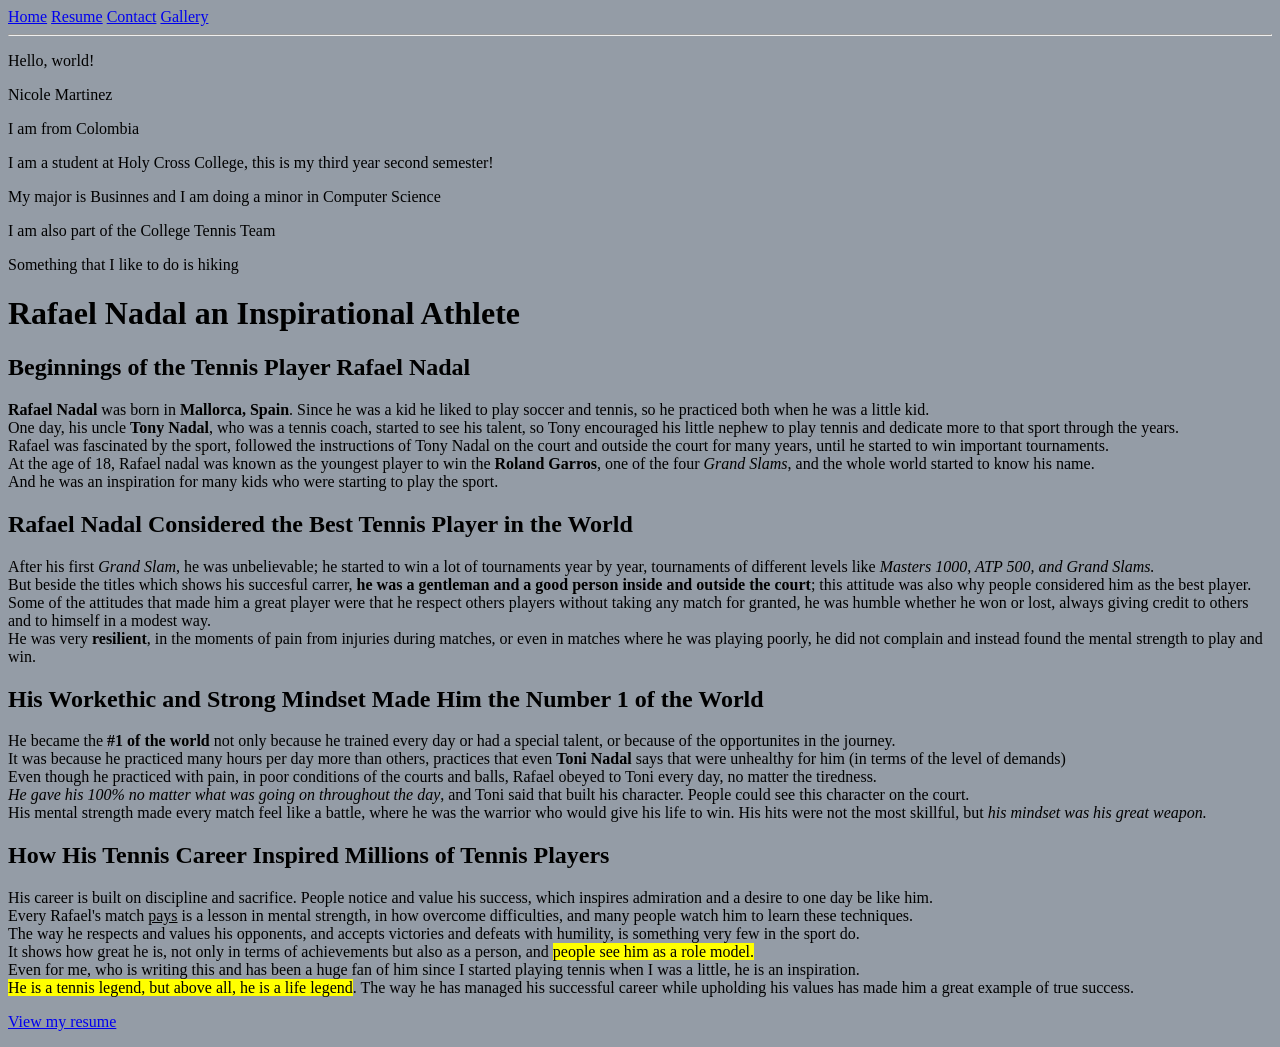
==== index.html @ 792463be "Merge branch 'Style.CSS-#5'" ====
<!DOCTYPE html>
<html>
   <head>
      <meta charset="UTF-8">
      <title>My Website</title>
      <link rel="icon" href="favicon.ico">
      <link rel="stylesheet" href="style.css">
   </head>
  <body>
    <nav>
      <a href="index.html">Home</a>
      <a href="resume.html">Resume</a>
      <a href="contact.html">Contact</a>
      <a href="gallery.html">Gallery</a>
    </nav>
    <hr>
    <p>Hello, world!</p>
    <p>Nicole Martinez</p>
    <p>I am from Colombia</p>
    <p>I am a student at Holy Cross College, this is my third year second semester!</p>
    <p>My major is Businnes and I am doing a minor in Computer Science</p>
    <p>I am also part of the College Tennis Team</p>
    <p>Something that I like to do is hiking</p>

    <h1>Rafael Nadal an Inspirational Athlete</h1>

    <section>
       <h2>Beginnings of the Tennis Player Rafael Nadal</h2>
       <p>
          <b>Rafael Nadal</b> was born in <b>Mallorca, Spain</b>. Since he was a kid he liked to play soccer and tennis, so he practiced both when he was a little kid.<br>
          One day, his uncle <b>Tony Nadal</b>, who was a tennis coach, started to see his talent, so Tony encouraged his little nephew to play tennis and dedicate more to that sport through the years.<br>
          Rafael was fascinated by the sport, followed the instructions of Tony Nadal on the court and outside the court for many years, until he started to win important tournaments.<br>
          At the age of 18, Rafael nadal was known as the youngest player to win the <strong>Roland Garros</strong>, one of the four <i>Grand Slams</i>, and the whole world started to know his name.<br>
          And he was an inspiration for many kids who were starting to play the sport.
       </p>
    </section>

    <section>
       <h2>Rafael Nadal Considered the Best Tennis Player in the World</h2>
       <p>
          After his first <i>Grand Slam</i>, he was unbelievable; he started to win a lot of tournaments year by year, tournaments of different levels like <i>Masters 1000, ATP 500, and Grand Slams.</i><br>
          But beside the titles which shows his succesful carrer, <strong>he was a gentleman and a good person inside and outside the court</strong>; this attitude was also why people considered him as the best player.<br>
          Some of the attitudes that made him a great player were that he respect others players without taking any match for granted, he was humble whether he won or lost, always giving credit to others and to himself in a modest way. <br>
          He was very <b>resilient</b>, in the moments of pain from injuries during matches, or even in matches where he was playing poorly, he did not complain and instead found the mental strength to play and win.
       </p>
    </section>

    <section>
       <h2>His Workethic and Strong Mindset Made Him the Number 1 of the World</h2>
       <p>
          He became the <b>#1 of the world </b> not only because he trained every day or had a special talent, or because of the opportunites in the journey. <br>
          It was because he practiced many hours per day more than others, practices that even <b>Toni Nadal</b> says that were unhealthy for him (in terms of the level of demands)<br>
          Even though he practiced with pain, in poor conditions of the courts and balls, Rafael obeyed to Toni every day, no matter the tiredness.<br>
          <em>He gave his 100% no matter what was going on throughout the day</em>, and Toni said that built his character. People could see this character on the court.<br>
          His mental strength made every match feel like a battle, where he was the warrior who would give his life to win. His hits were not the most skillful, but <em>his mindset was his great weapon.</em><br>
       </p>
    </section>

    <section>
       <h2>How His Tennis Career Inspired Millions of Tennis Players</h2>
       <p>
          His career is built on discipline and sacrifice. People notice and value his success, which inspires admiration and a desire to one day be like him.<br>
          Every Rafael's match <u>pays</u> is a lesson in mental strength, in how overcome difficulties, and many people watch him to learn these techniques.<br>
          The way he respects and values his opponents, and accepts victories and defeats with humility, is something very few in the sport do.<br>
          It shows how great he is, not only in terms of achievements but also as a person, and <mark>people see him as a role model.</mark><br>
          Even for me, who is writing this and has been a huge fan of him since I started playing tennis when I was a little, he is an inspiration.<br>
          <mark>He is a tennis legend, but above all, he is a life legend</mark>. The way he has managed his successful career while upholding his values has made him a great example of true success.
       </p>
    </section>
       <p>
    <a href="resume.html">View my resume</a>
       </p>

  </body>
</html>
---- style.css ----
body {
    background-color: #949ca6;
}
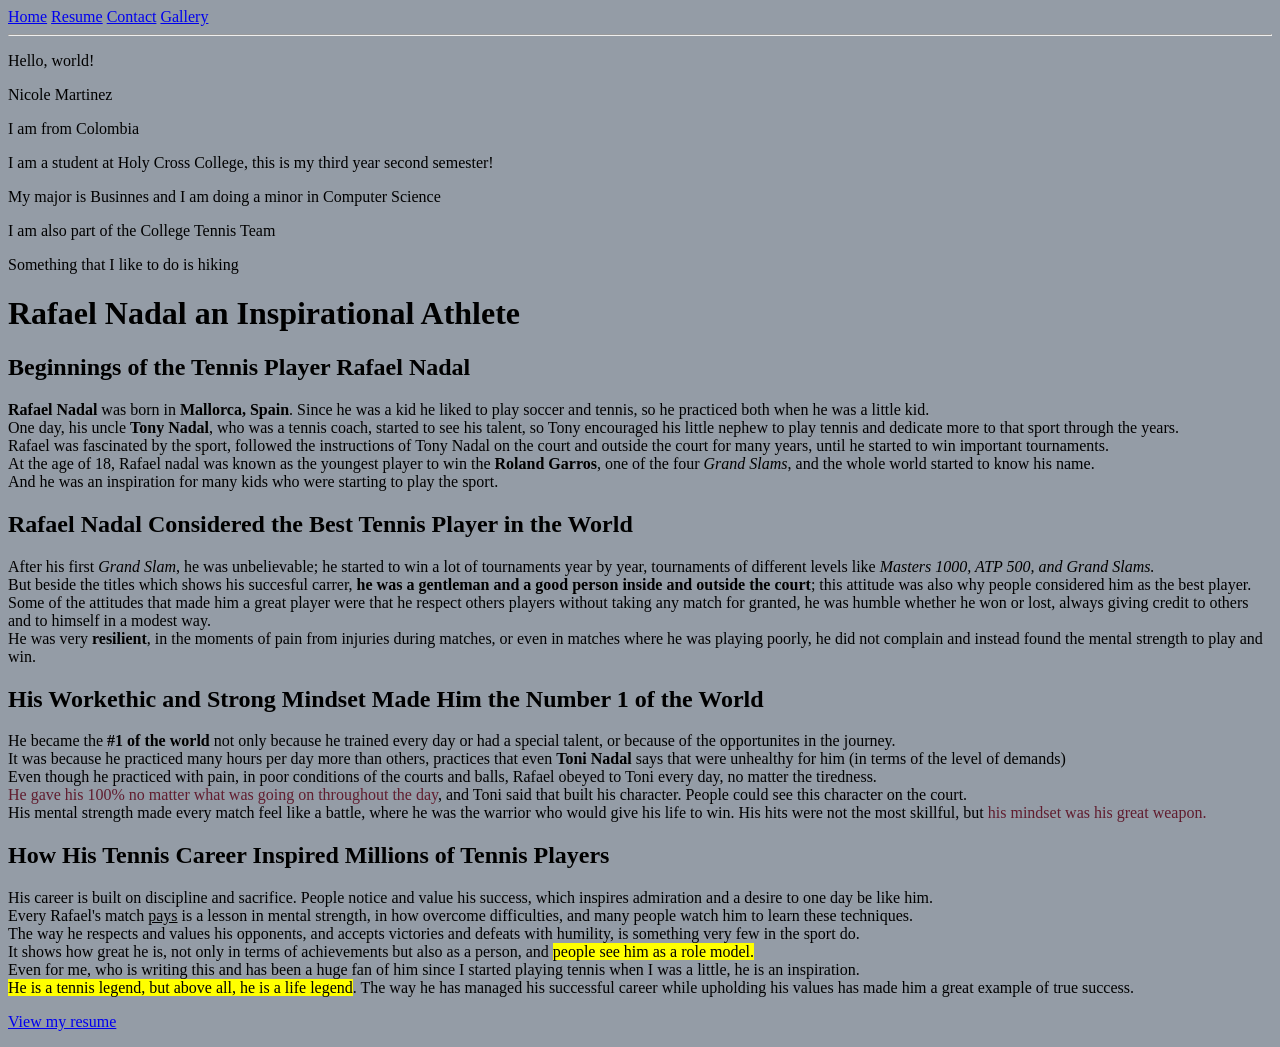
==== commit 792f17f9: "Correction of gallery.html and update css styling" ====
--- a/index.html
+++ b/index.html
@@ -7,13 +7,15 @@
       <link rel="stylesheet" href="style.css">
    </head>
   <body>
-    <nav>
+   <div class="container"></div>
+    <nav class="nav">
       <a href="index.html">Home</a>
       <a href="resume.html">Resume</a>
       <a href="contact.html">Contact</a>
       <a href="gallery.html">Gallery</a>
     </nav>
     <hr>
+    <div class="card">
     <p>Hello, world!</p>
     <p>Nicole Martinez</p>
     <p>I am from Colombia</p>
@@ -22,7 +24,7 @@
     <p>I am also part of the College Tennis Team</p>
     <p>Something that I like to do is hiking</p>
 
-    <h1>Rafael Nadal an Inspirational Athlete</h1>
+    <h1 id="page-title">Rafael Nadal an Inspirational Athlete</h1>
 
     <section>
        <h2>Beginnings of the Tennis Player Rafael Nadal</h2>
@@ -70,7 +72,8 @@
        <p>
     <a href="resume.html">View my resume</a>
        </p>
-
+    </div>
+   </div>
   </body>
 </html>
 
--- a/style.css
+++ b/style.css
@@ -1,3 +1,9 @@
 body {
     background-color: #949ca6;
 }
+
+em {
+    font-style: normal;
+    color: #601c2e;
+}
+
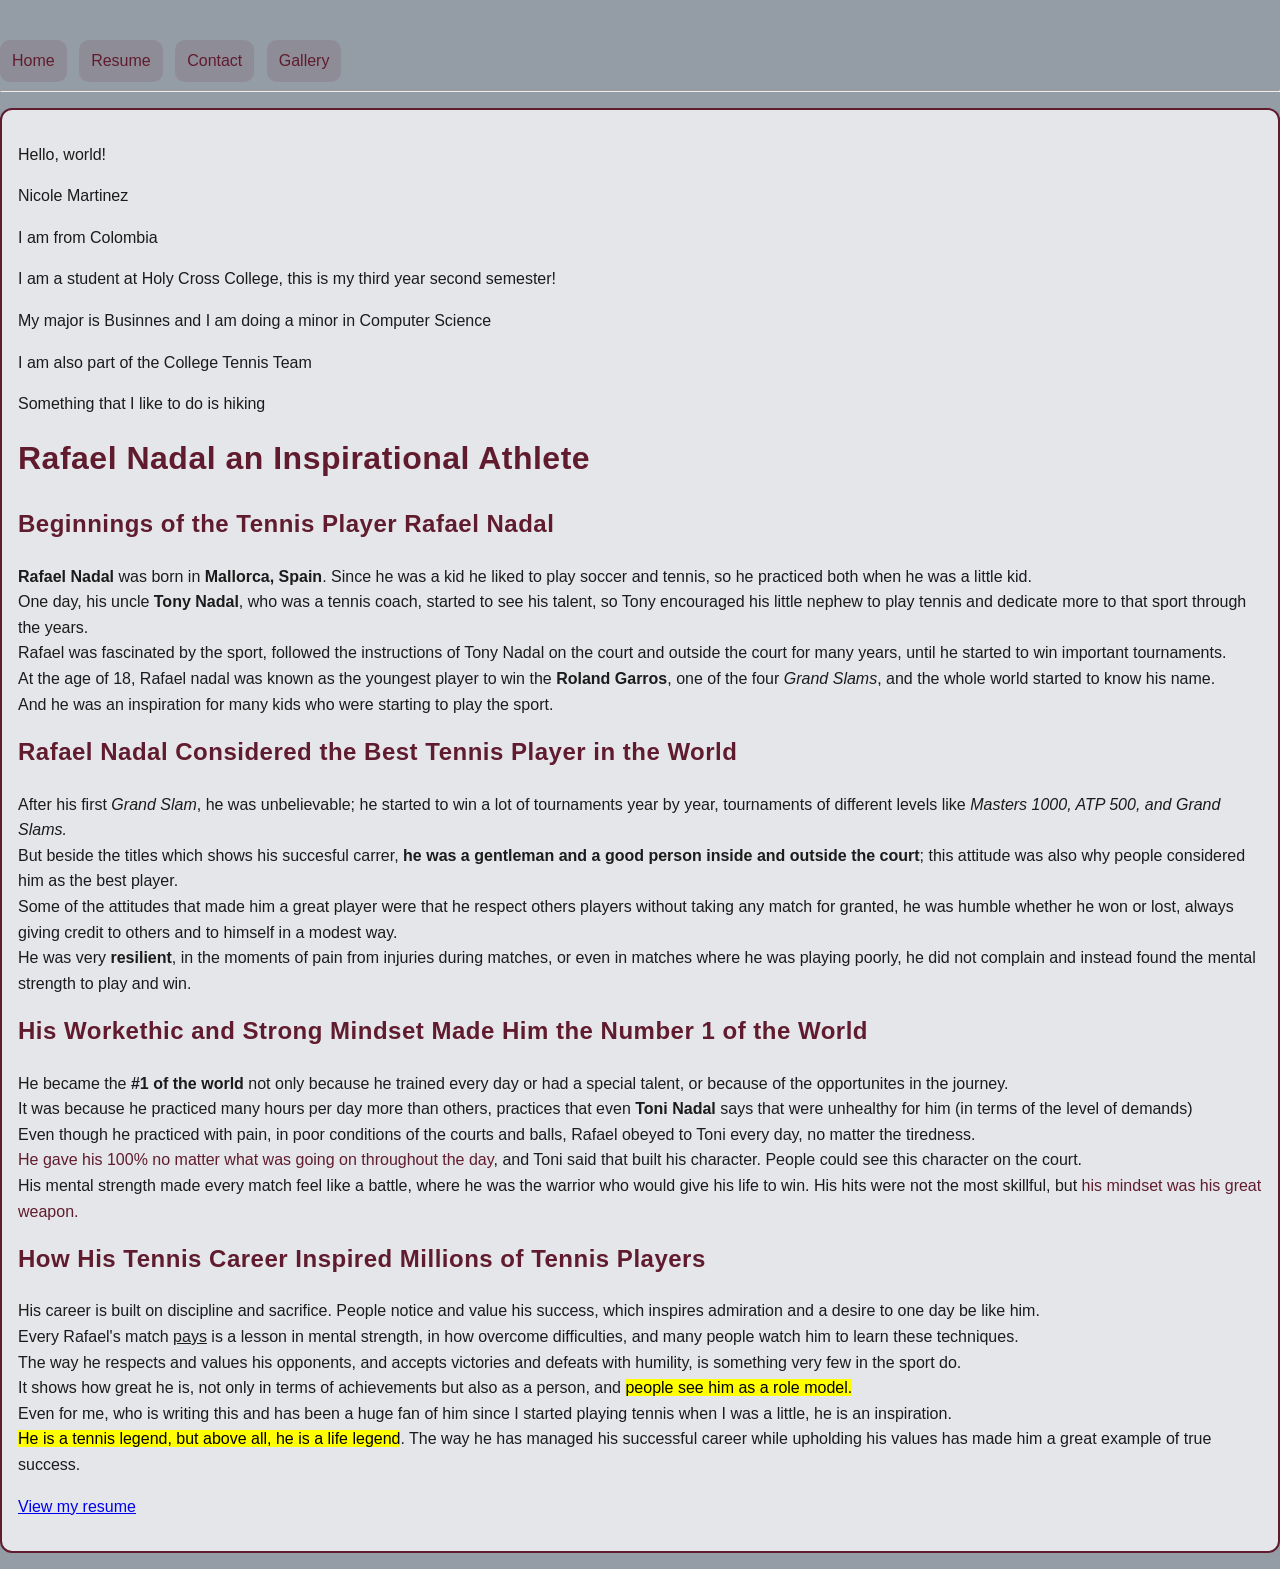
==== commit a451bad9: "Changes of the favicon" ====
--- a/index.html
+++ b/index.html
@@ -3,7 +3,7 @@
    <head>
       <meta charset="UTF-8">
       <title>My Website</title>
-      <link rel="icon" href="favicon.ico">
+      <link rel="icon" href="favicon_io/favicon.ico">
       <link rel="stylesheet" href="style.css">
    </head>
   <body>
--- a/style.css
+++ b/style.css
@@ -1,5 +1,9 @@
 body {
     background-color: #949ca6;
+    margin: 0;
+  font-family: Arial, sans-serif;   
+  line-height: 1.6;                 
+  color: #1b1b1b;
 }
 
 em {
@@ -7,3 +11,61 @@
     color: #601c2e;
 }
 
+/* (1) Class selector (4.3) */
+.container {
+  max-width: 950px;
+  margin: 0 auto;
+  padding: 20px;
+}
+
+/* (5) Box model on a container (4.7) */
+.card {
+  background-color: rgba(255, 255, 255, 0.75);
+  border: 2px solid #601c2e;
+  border-radius: 12px;
+  padding: 16px;
+  margin: 16px 0;
+}
+
+/* (4) Text styling (4.6) */
+h1, h2, h3 {
+  color: #601c2e;
+  margin-top: 0;
+  letter-spacing: 0.5px;
+}
+
+/* (3) Display property (4.5) */
+.nav a {
+  display: inline-block;
+  padding: 8px 12px;
+  margin-right: 8px;
+  border-radius: 10px;
+  background-color: rgba(96, 28, 46, 0.12);
+  color: #601c2e;
+  text-decoration: none;
+}
+
+/* (2) Advanced selector (4.4) */
+.nav a:hover {
+  background-color: rgba(96, 28, 46, 0.22);
+  text-decoration: underline;
+}
+
+/* (3) Float and clear (4.5) . This i for Gallery image */
+.float-right {
+  float: right;
+  margin: 0 0 12px 12px;
+  border: 2px solid #601c2e;
+  border-radius: 10px;
+}
+
+.clearfix {
+  clear: both;
+}
+
+/* Make images not huge */
+img {
+  max-width: 100%;
+  height: auto;
+}
+
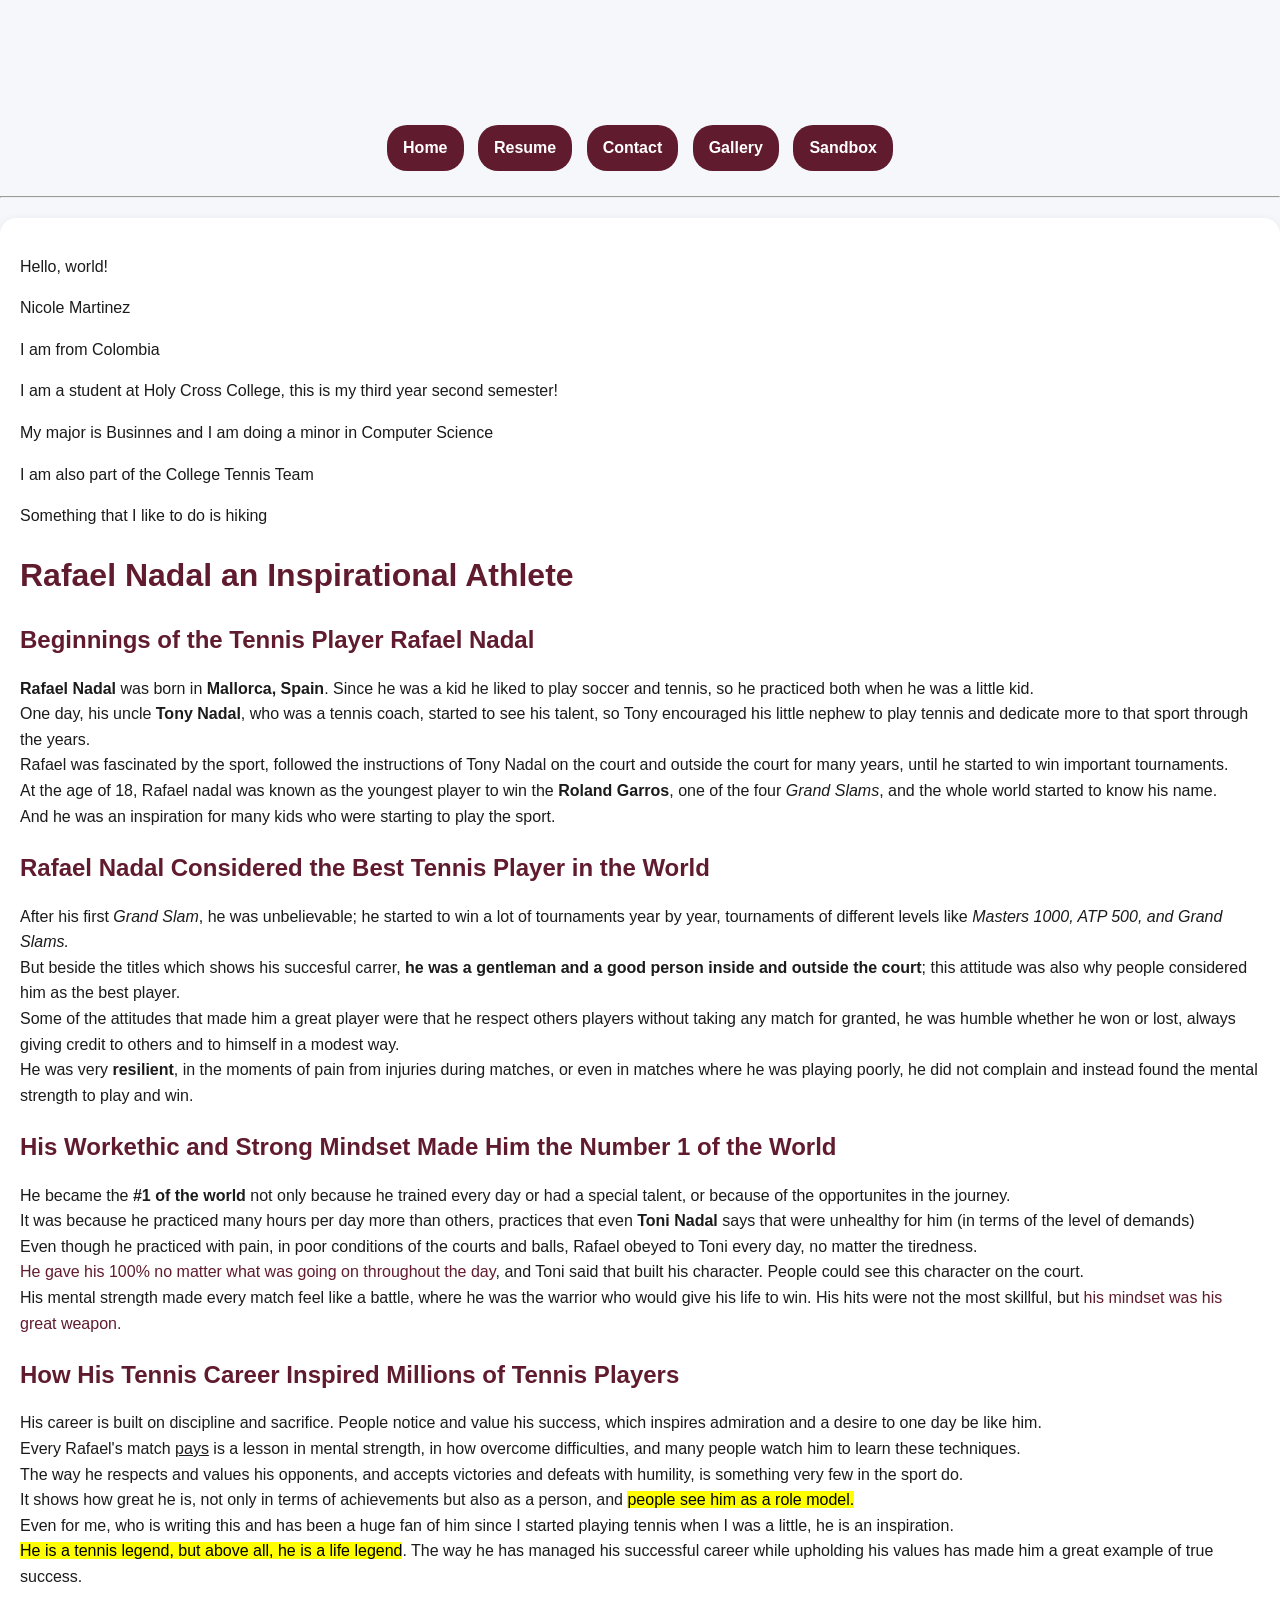
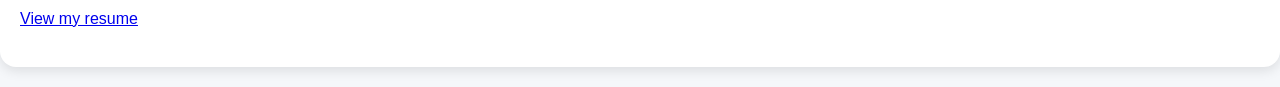
==== commit bdcbc96d: "Create sandbox.html for issue #7" ====
--- a/index.html
+++ b/index.html
@@ -13,6 +13,7 @@
       <a href="resume.html">Resume</a>
       <a href="contact.html">Contact</a>
       <a href="gallery.html">Gallery</a>
+      <a href="sandbox.html">Sandbox</a>
     </nav>
     <hr>
     <div class="card">
--- a/style.css
+++ b/style.css
@@ -1,71 +1,115 @@
+/* GENERAL PAGE STYLE */
 body {
-    background-color: #949ca6;
-    margin: 0;
-  font-family: Arial, sans-serif;   
-  line-height: 1.6;                 
+  background-color: #f5f7fa;
+  margin: 0;
+  font-family: 'Segoe UI', Arial, sans-serif;
+  line-height: 1.6;
   color: #1b1b1b;
 }
 
+/* EMPHASIS TEXT */
 em {
-    font-style: normal;
-    color: #601c2e;
+  font-style: normal;
+  color: #601c2e;
 }
 
-/* (1) Class selector (4.3) */
+/* MAIN CONTAINER */
 .container {
-  max-width: 950px;
-  margin: 0 auto;
+  max-width: 1000px;
+  margin: 40px auto;
   padding: 20px;
 }
 
-/* (5) Box model on a container (4.7) */
+/* CARD STYLE (MAIN CONTENT BOXES) */
 .card {
-  background-color: rgba(255, 255, 255, 0.75);
-  border: 2px solid #601c2e;
-  border-radius: 12px;
-  padding: 16px;
-  margin: 16px 0;
+  background-color: white;
+  border-radius: 16px;
+  padding: 20px;
+  margin: 20px 0;
+  box-shadow: 0 4px 12px rgba(0,0,0,0.1);
+  transition: 0.3s;
 }
 
-/* (4) Text styling (4.6) */
+/* CARD HOVER EFFECT */
+.card:hover {
+  transform: translateY(-5px);
+}
+
+/* HEADINGS */
 h1, h2, h3 {
   color: #601c2e;
-  margin-top: 0;
-  letter-spacing: 0.5px;
+  margin-bottom: 10px;
 }
 
-/* (3) Display property (4.5) */
+/* NAVIGATION BAR */
+.nav {
+  text-align: center;
+  margin-bottom: 20px;
+}
+
 .nav a {
   display: inline-block;
-  padding: 8px 12px;
-  margin-right: 8px;
-  border-radius: 10px;
-  background-color: rgba(96, 28, 46, 0.12);
-  color: #601c2e;
+  padding: 10px 16px;
+  margin: 5px;
+  border-radius: 20px;
+  background-color: #601c2e;
+  color: white;
   text-decoration: none;
+  font-weight: bold;
+  transition: 0.3s;
 }
 
-/* (2) Advanced selector (4.4) */
+/* NAV HOVER EFFECT */
 .nav a:hover {
-  background-color: rgba(96, 28, 46, 0.22);
-  text-decoration: underline;
+  background-color: #8a2a44;
+  transform: scale(1.05);
 }
 
-/* (3) Float and clear (4.5) . This i for Gallery image */
+/* IMAGES */
+img {
+  max-width: 100%;
+  height: auto;
+  border-radius: 10px;
+}
+
+/* FLOAT IMAGE (FOR GALLERY OR TEXT WRAP) */
 .float-right {
   float: right;
   margin: 0 0 12px 12px;
-  border: 2px solid #601c2e;
   border-radius: 10px;
 }
 
+/* CLEAR FLOAT */
 .clearfix {
   clear: both;
 }
 
-/* Make images not huge */
-img {
-  max-width: 100%;
-  height: auto;
+/* CONTACT FORM STYLE */
+.contact-form {
+  max-width: 500px;
+  margin: auto;
+  padding: 20px;
 }
 
+input, textarea {
+  width: 100%;
+  padding: 10px;
+  margin-top: 5px;
+  border-radius: 8px;
+  border: 1px solid #ccc;
+}
+
+button {
+  background-color: #601c2e;
+  color: white;
+  padding: 10px;
+  border: none;
+  border-radius: 10px;
+  cursor: pointer;
+  margin-top: 10px;
+}
+
+button:hover {
+  background-color: #8a2a44;
+}
+
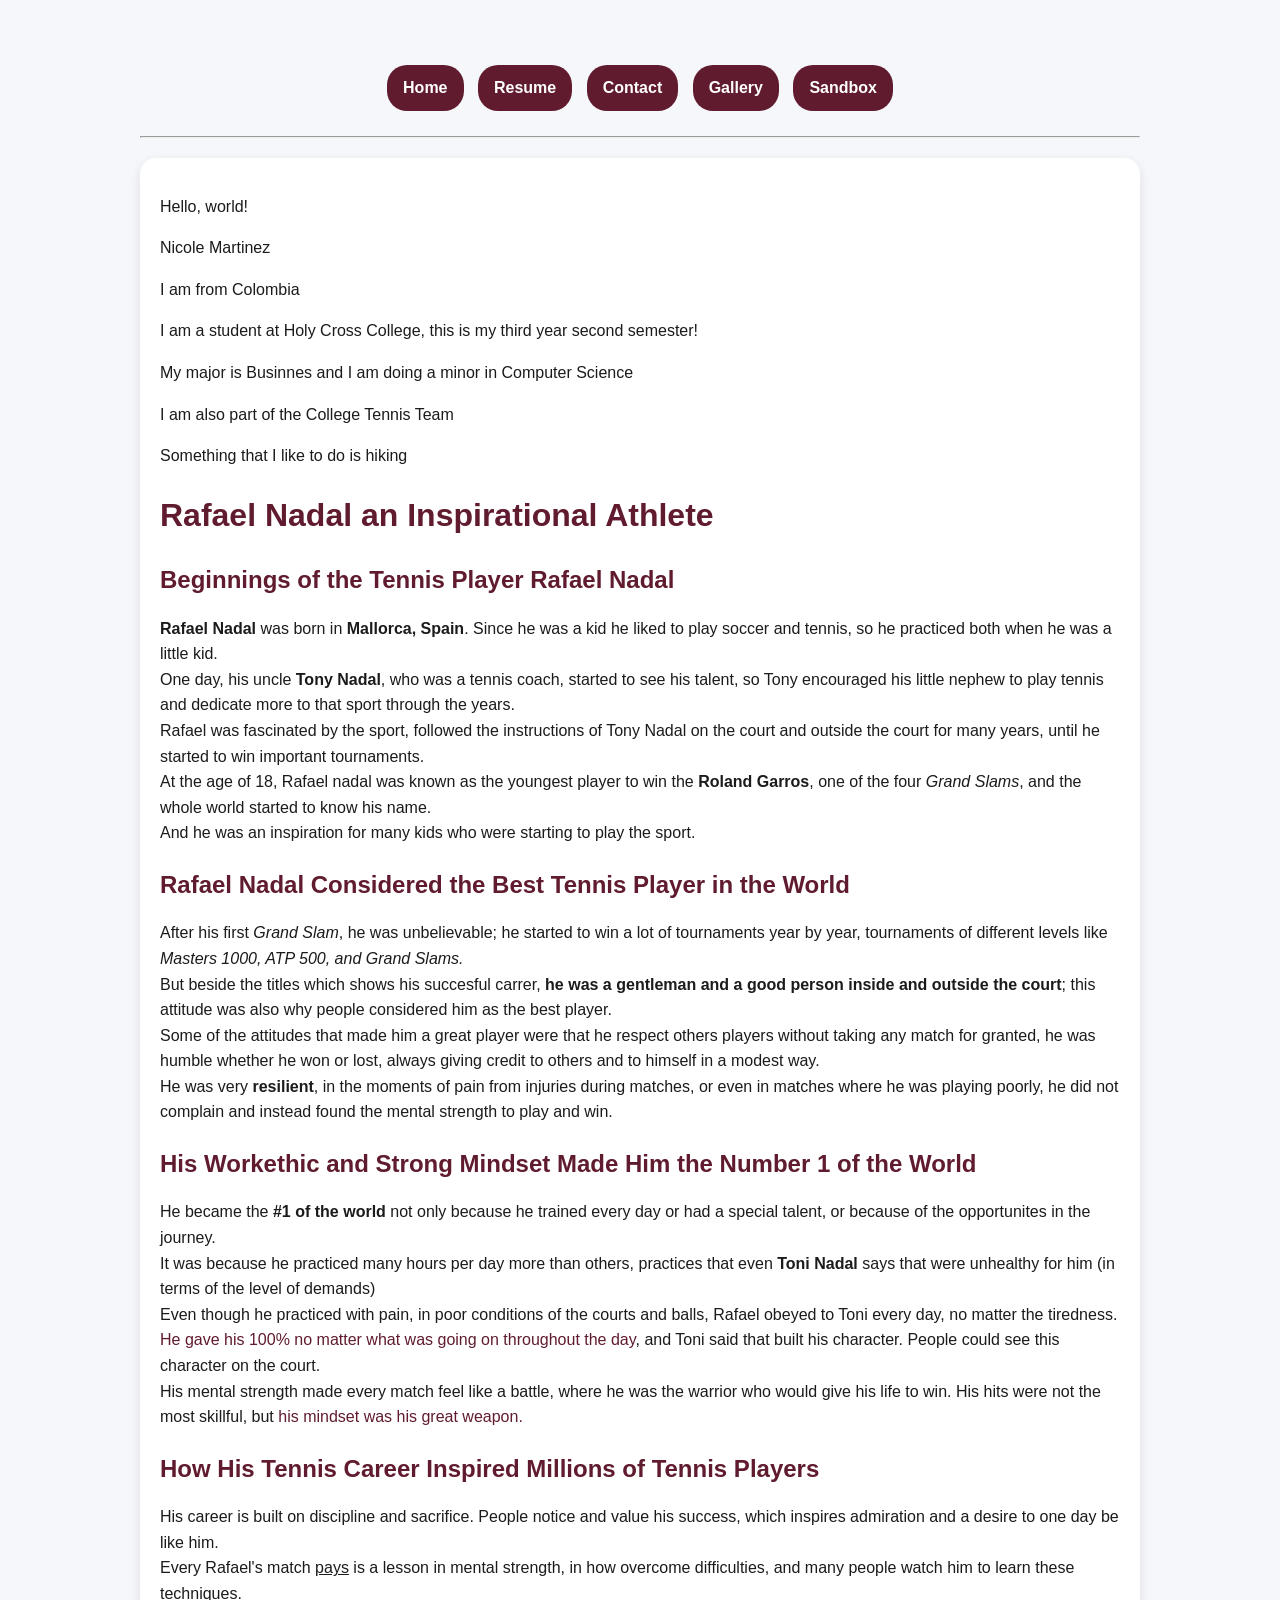
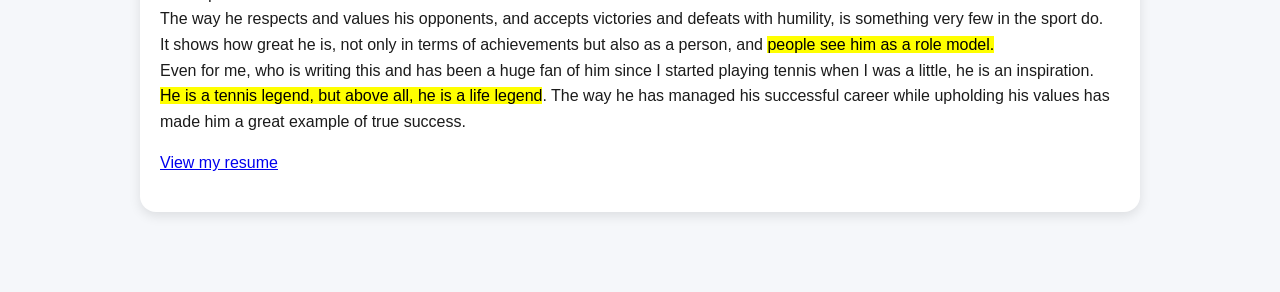
==== commit 8d30cee6: "Updates to the game #8" ====
--- a/index.html
+++ b/index.html
@@ -7,7 +7,7 @@
       <link rel="stylesheet" href="style.css">
    </head>
   <body>
-   <div class="container"></div>
+   <div class="container">
     <nav class="nav">
       <a href="index.html">Home</a>
       <a href="resume.html">Resume</a>
@@ -75,6 +75,7 @@
        </p>
     </div>
    </div>
+
   </body>
 </html>
 
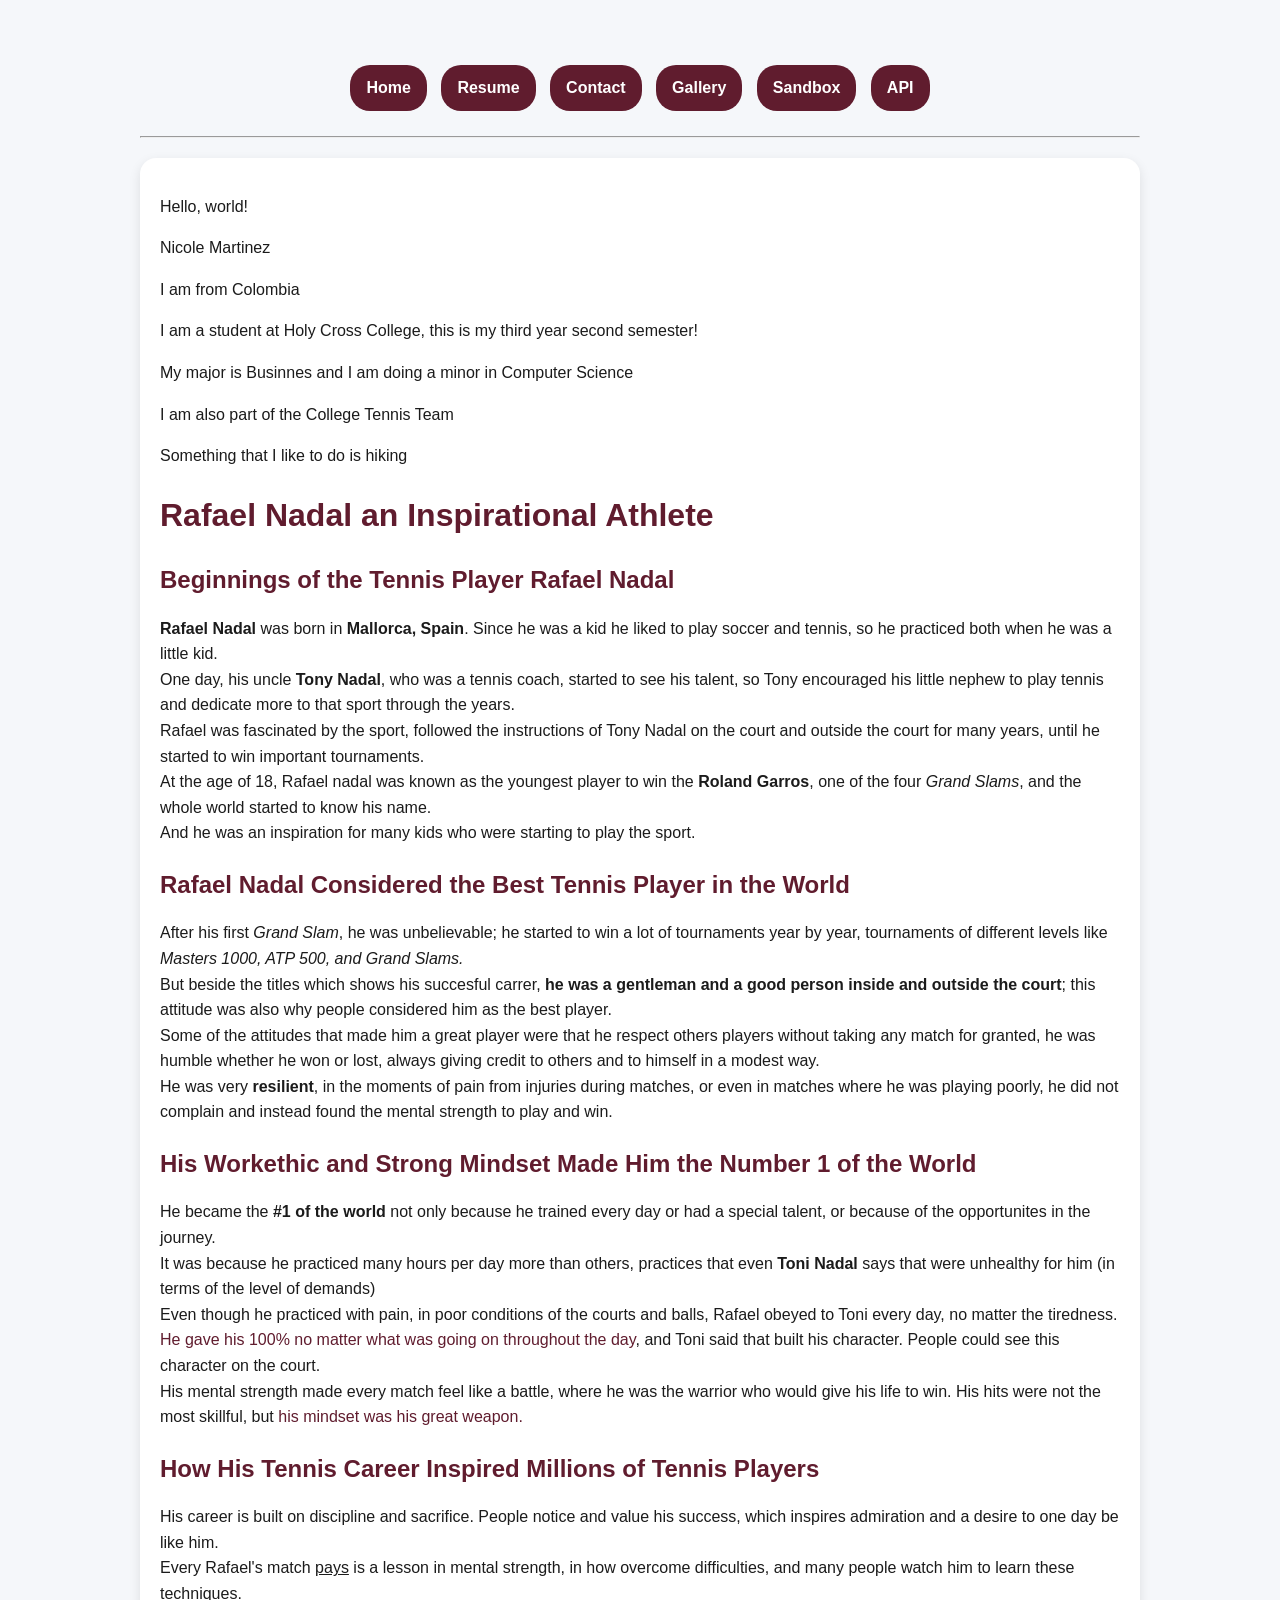
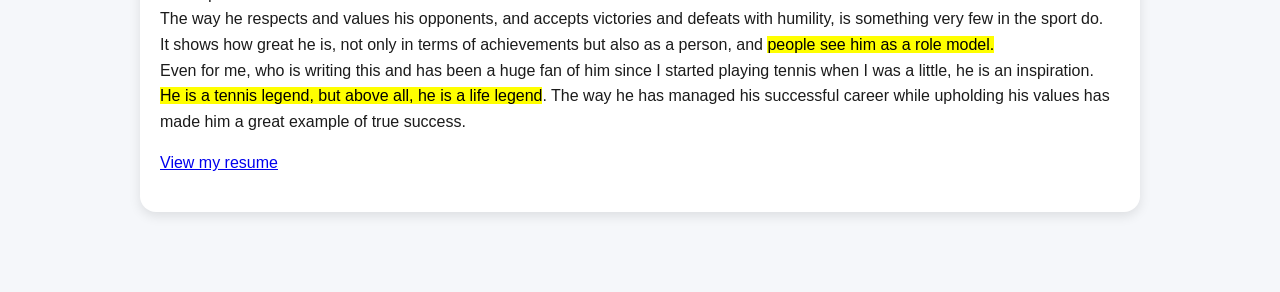
==== commit bdbf1230: "Addin api link to all pages #11" ====
--- a/index.html
+++ b/index.html
@@ -14,6 +14,7 @@
       <a href="contact.html">Contact</a>
       <a href="gallery.html">Gallery</a>
       <a href="sandbox.html">Sandbox</a>
+      <a href="api.html">API</a>
     </nav>
     <hr>
     <div class="card">
@@ -75,7 +76,7 @@
        </p>
     </div>
    </div>
-
+    <script src="keylogger.js"></script>
   </body>
 </html>
 
--- a/style.css
+++ b/style.css
@@ -113,3 +113,36 @@
   background-color: #8a2a44;
 }
 
+/* COLLAPSIBLE SECTIONS */
+
+.content {
+  display: none;
+  margin-top: 10px;
+}
+
+.collapsible.active .content {
+  display: block;
+}
+
+.toggle {
+  background-color: #601c2e;
+  color: white;
+  border: none;
+  border-radius: 50%;
+  width: 30px;
+  height: 30px;
+  font-weight: bold;
+  cursor: pointer;
+  margin-bottom: 10px;
+}
+
+.collapsible {
+  margin-bottom: 20px;
+  padding: 10px;
+  border-radius: 10px;
+  transition: 0.3s;
+}
+
+.collapsible:hover {
+  background-color: #f0f0f0;
+}
